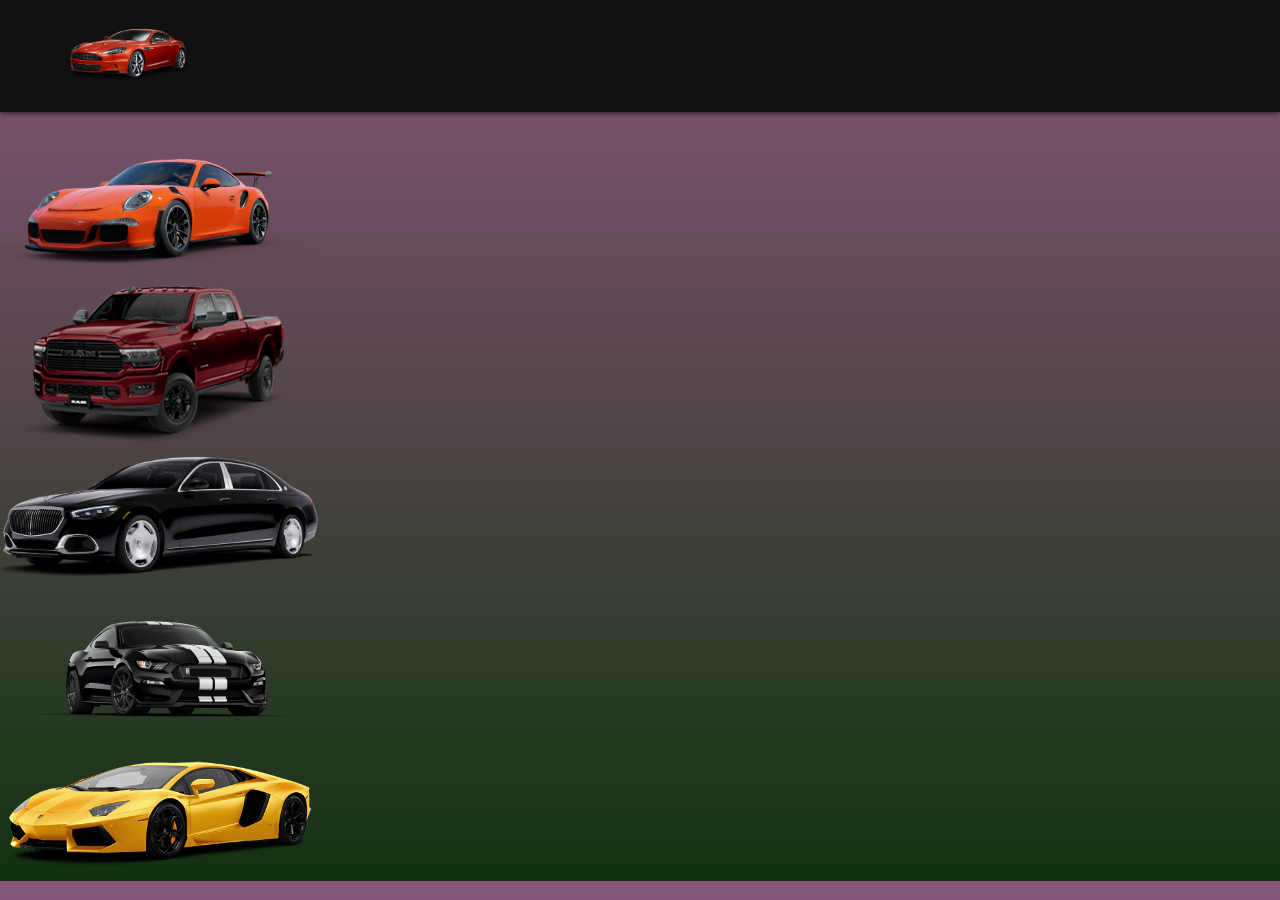
==== SiteEscola/index.html @ 00d29545 "Add files via upload" ====
<!DOCTYPE html>
<html lang="en">
<head>
    <meta charset="UTF-8">
    <meta http-equiv="X-UA-Compatible" content="IE=edge">
    <meta name="viewport" content="width=device-width, initial-scale=1.0">
    <title>Document</title>

<link rel="stylesheet" href="style.css">
<body>
    
<header class="cabeçalho">
  <img class="cabeçalho-imagem" src="./img/cabecalho-imagem.png" alt="LOGOTIPO DA ESCOLA">
</header>
 <section class="escola">
  <h2 class="escola-titulo-um">Tudo sobre carros>
  </h2>
    <p class="escola-texto-um">informações sobre carros</p>
    <p class="carros-texto-dois">Carros top</p>
  <h2 class="escola-titulo-dois">Carros mto top</h2>
    <div class="carro1">
      <img class="sessao-imagem" src="./img/gt3.png" alt="REPRESENTA A ESCOLA">
    </div>

    <div cass="carro2">      
      <img class="sessao-imagem" src="./img/ram.png" alt="REPRESENTA A ESCOLA">
    </div>

    <div class="'carro3">
      <img class="sessao-imagem" src="./img/gangge.png" alt="REPRESENTA A ESCOLA">
    </div>

    <div class="carros4">
      <img class="sessao-imagem" src="./img/gt500.png" alt="REPRESENTA A ESCOLA">
    </div>

    <div class="carro5">
      <img class="sessao-imagem" src="./img/lagarto.png" alt="REPRESENTA A ESCOLA">
    </div>
 </section>

</body>
</html>
---- SiteEscola/style.css ----
*{
    margin: 0;
    padding: 0;
}
body{
    background-image: linear-gradient(#875678, #123211);
}
.cabeçalho{
    background: #111;
    position: fixed;
    top: 0;
    left: 0;
    width: 100%;
    z-index: 999px;
    box-shadow: 0px 0px 6px 0px rgba(0, 0, 0, 5);
 }
.cabeçalho-imagem{
    width: 10%;
    padding: 24px 65px;
}
.sessao-imagem {
    width: 25%;
}
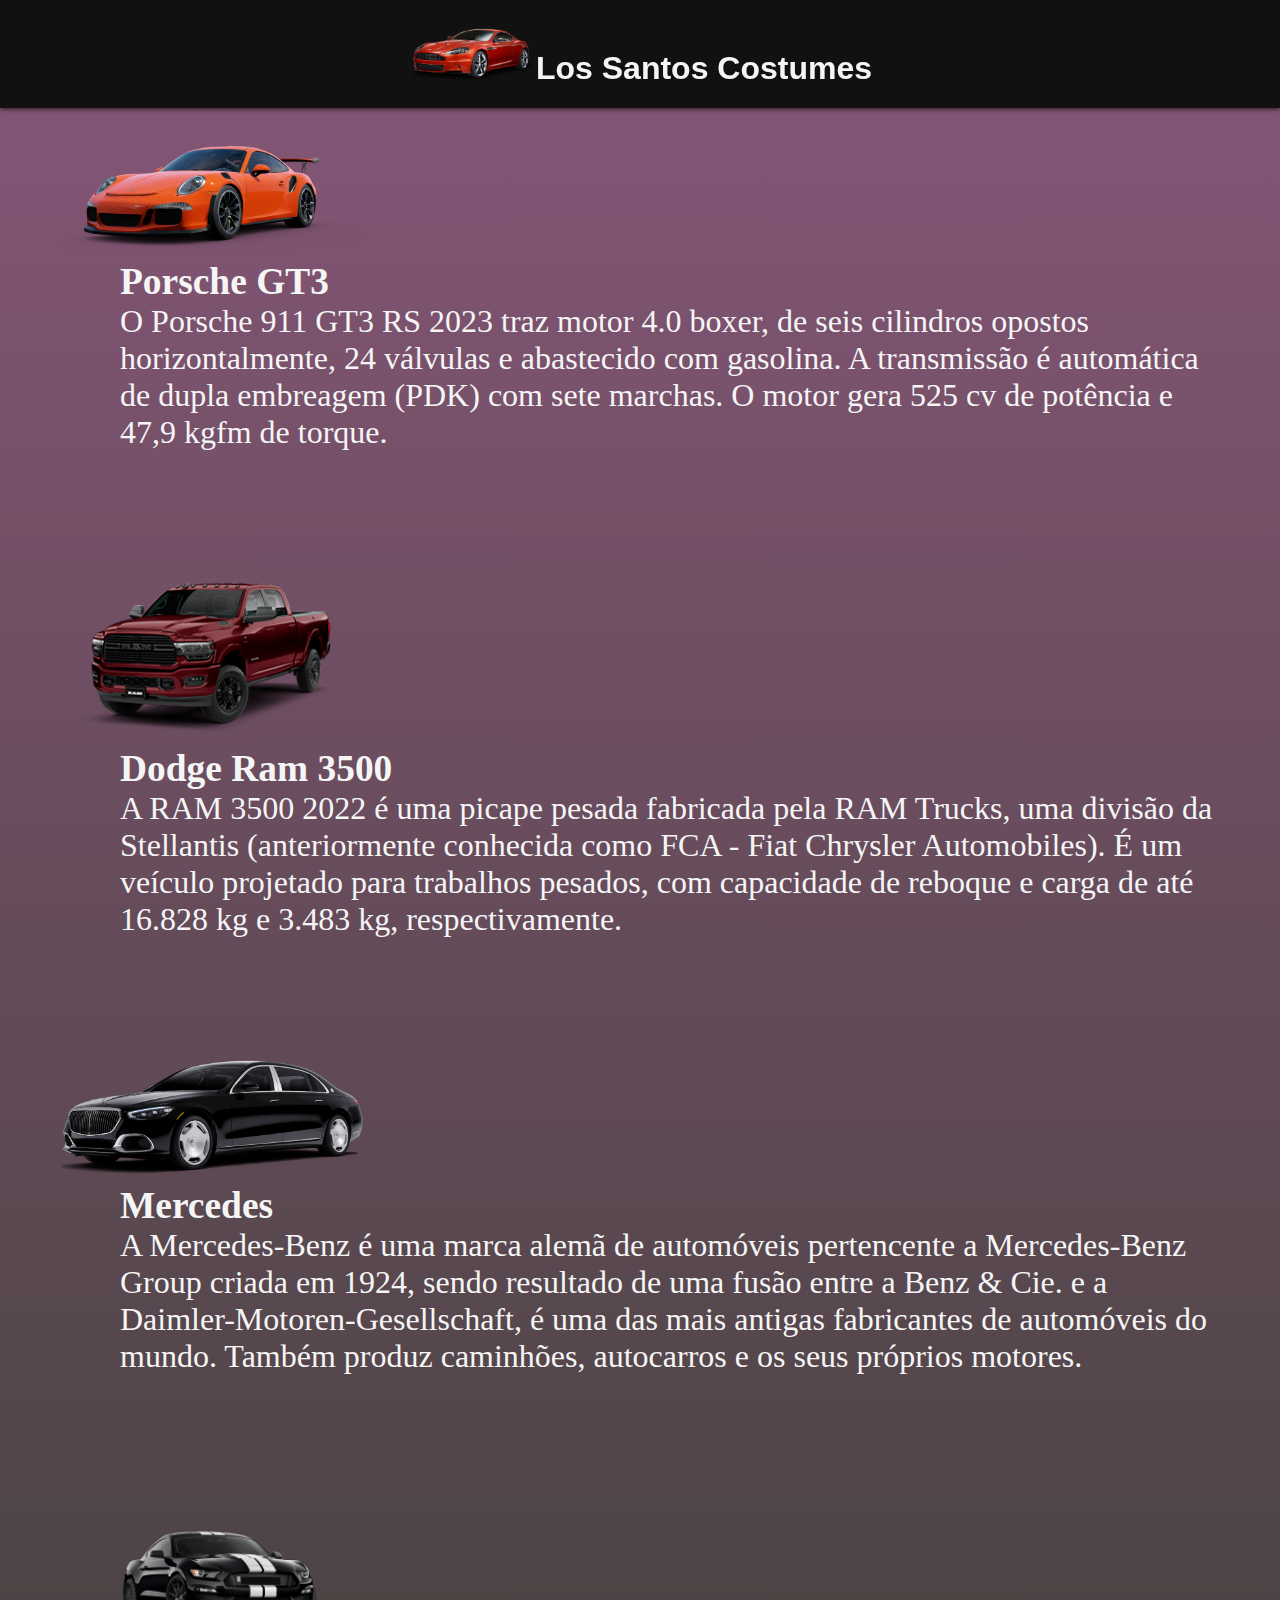
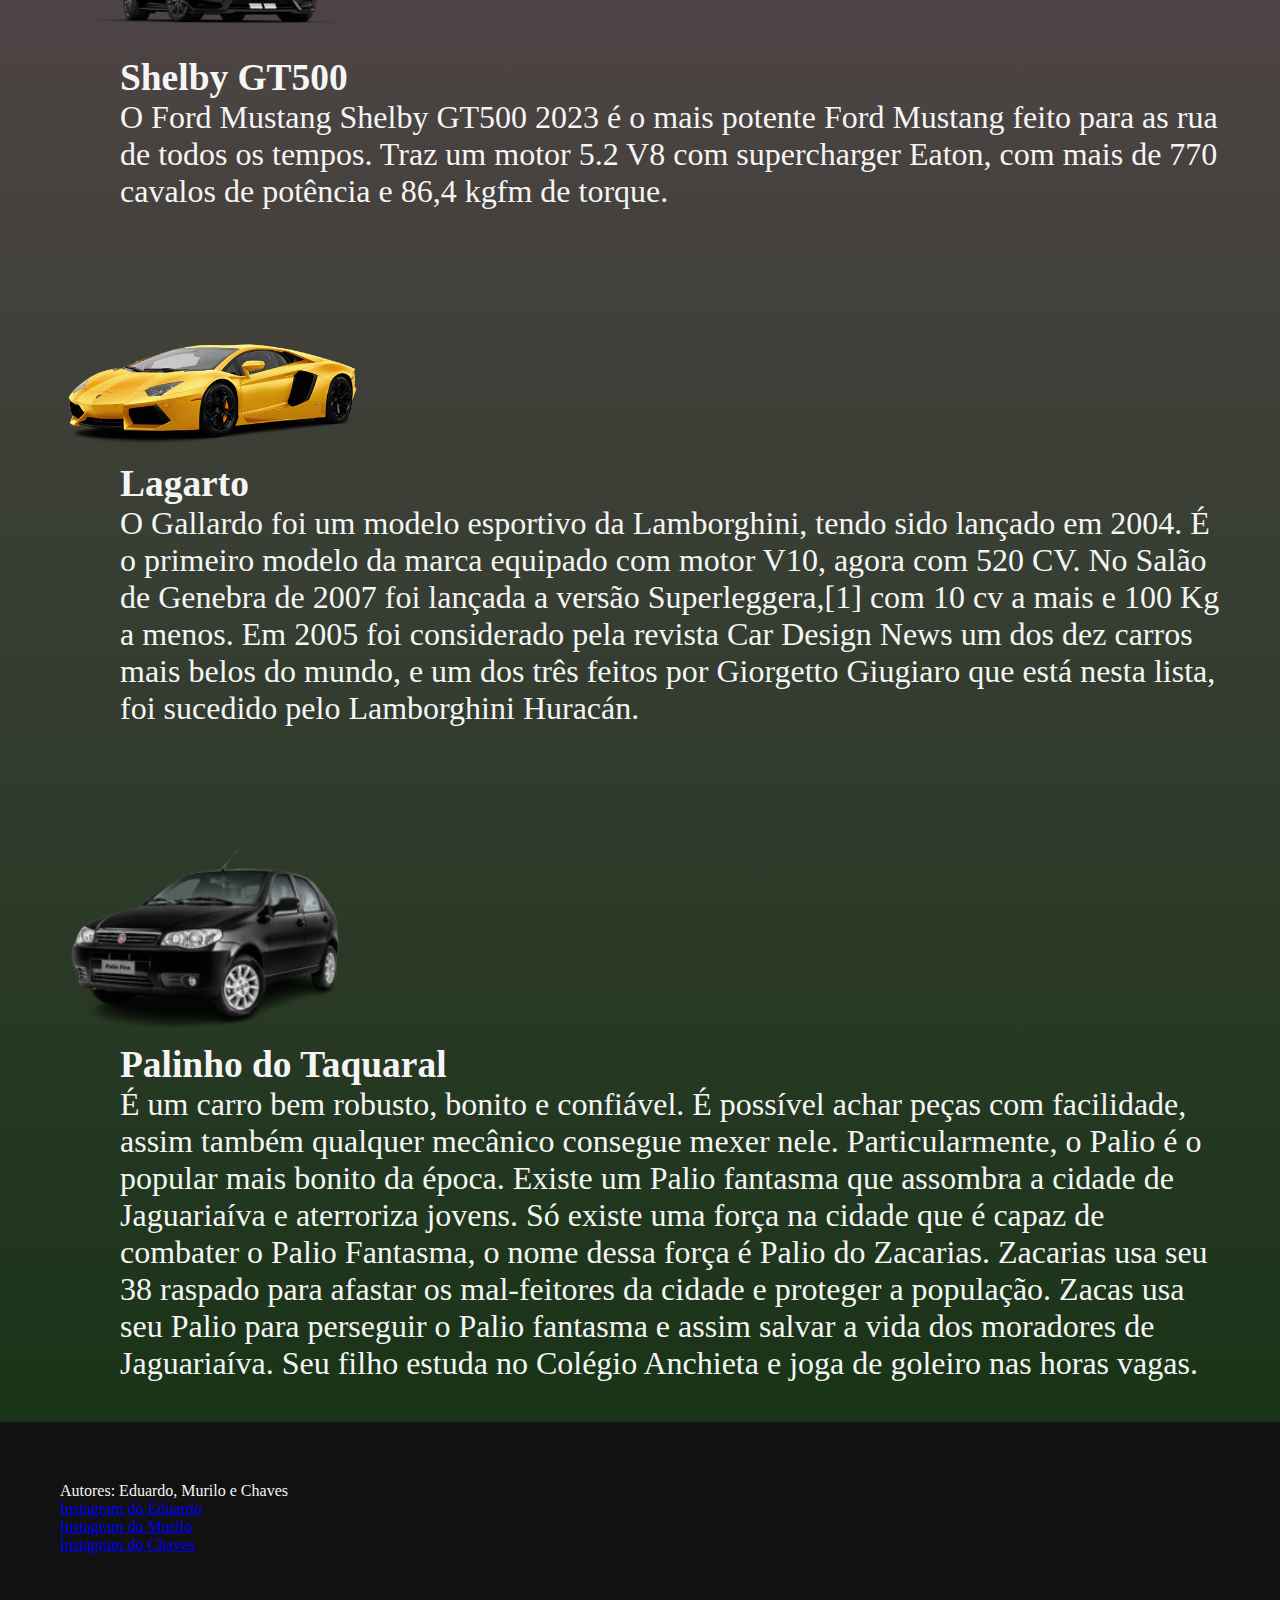
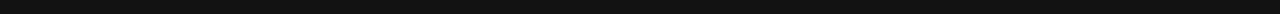
==== commit cc678510: "Add files via upload" ====
--- a/SiteEscola/index.html
+++ b/SiteEscola/index.html
@@ -10,33 +10,60 @@
 <body>
     
 <header class="cabeçalho">
-  <img class="cabeçalho-imagem" src="./img/cabecalho-imagem.png" alt="LOGOTIPO DA ESCOLA">
+  <img class="cabeçalho-imagem" src="./img/cabecalho-imagem.png">
+  <h1 class="lost">Los Santos Costumes</h1>
 </header>
  <section class="escola">
-  <h2 class="escola-titulo-um">Tudo sobre carros>
-  </h2>
-    <p class="escola-texto-um">informações sobre carros</p>
-    <p class="carros-texto-dois">Carros top</p>
-  <h2 class="escola-titulo-dois">Carros mto top</h2>
-    <div class="carro1">
-      <img class="sessao-imagem" src="./img/gt3.png" alt="REPRESENTA A ESCOLA">
+    <div class="carro">
+      <img class="sessao-imagem" src="./img/gt3.png">
+      <h3 class="espaço">Porsche GT3</h3>
+      <p class="espaço">O Porsche 911 GT3 RS 2023 traz motor 4.0 boxer, de seis cilindros opostos horizontalmente, 24 válvulas e abastecido com gasolina.
+         A transmissão é automática de dupla embreagem (PDK) com sete marchas. O motor gera 525 cv de potência e 47,9 kgfm de torque.</p>
     </div>
 
-    <div cass="carro2">      
-      <img class="sessao-imagem" src="./img/ram.png" alt="REPRESENTA A ESCOLA">
+    <div class="carro">      
+      <img class="sessao-imagem" src="./img/ram.png">
+      <h3 class="espaço">Dodge Ram 3500</h3>
+      <p class="espaço">A RAM 3500 2022 é uma picape pesada fabricada pela RAM Trucks, uma divisão da Stellantis (anteriormente conhecida como FCA - Fiat Chrysler Automobiles). 
+        É um veículo projetado para trabalhos pesados, com capacidade de reboque e carga de até 16.828 kg e 3.483 kg, respectivamente.</p>
     </div>
 
-    <div class="'carro3">
-      <img class="sessao-imagem" src="./img/gangge.png" alt="REPRESENTA A ESCOLA">
+    <div class="carro">
+      <img class="sessao-imagem" src="./img/gangge.png">
+      <h3 class="espaço">Mercedes</h3>
+      <p class="espaço">A Mercedes-Benz é uma marca alemã de automóveis pertencente a Mercedes-Benz Group criada em 1924, sendo resultado de uma fusão entre a Benz & Cie.
+         e a Daimler-Motoren-Gesellschaft, é uma das mais antigas fabricantes de automóveis do mundo. Também produz caminhões, autocarros e os seus próprios motores.</p>
     </div>
 
-    <div class="carros4">
-      <img class="sessao-imagem" src="./img/gt500.png" alt="REPRESENTA A ESCOLA">
+    <div class="carro">
+      <img class="sessao-imagem" src="./img/gt500.png">
+      <h3 class="espaço">Shelby GT500</h3>
+      <p class="espaço">O Ford Mustang Shelby GT500 2023 é o mais potente Ford Mustang feito para as rua de todos os tempos.
+         Traz um motor 5.2 V8 com supercharger Eaton, com mais de 770 cavalos de potência e 86,4 kgfm de torque.</p>
     </div>
 
-    <div class="carro5">
-      <img class="sessao-imagem" src="./img/lagarto.png" alt="REPRESENTA A ESCOLA">
+    <div class="carro">
+      <img class="sessao-imagem" src="./img/lagarto.png">
+      <h3 class="espaço">Lagarto</h3>
+      <p class="espaço">O Gallardo foi um modelo esportivo da Lamborghini, tendo sido lançado em 2004.
+         É o primeiro modelo da marca equipado com motor V10, agora com 520 CV. No Salão de Genebra de 2007 foi lançada a versão Superleggera,[1] com 10 cv a mais e 100 Kg a menos.
+         Em 2005 foi considerado pela revista Car Design News um dos dez carros mais belos do mundo, e um dos três feitos por Giorgetto Giugiaro que está nesta lista, foi sucedido pelo Lamborghini Huracán.</p>
     </div>
+    <div class="carro">
+      <img class="palio" src="./img/palio.png">
+      <h3 class="espaço">Palinho do Taquaral</h3>
+      <p class="espaço">É um carro bem robusto, bonito e confiável. É possível achar peças com facilidade, assim também qualquer mecânico consegue mexer nele.
+         Particularmente, o Palio é o popular mais bonito da época. Existe um Palio fantasma que assombra a cidade de Jaguariaíva e aterroriza jovens.
+        Só existe uma força na cidade que é capaz de combater o Palio Fantasma, o nome dessa força é Palio do Zacarias.
+      Zacarias usa seu 38 raspado para afastar os mal-feitores da cidade e proteger a população.
+    Zacas usa seu Palio para perseguir o Palio fantasma e assim salvar a vida dos moradores de Jaguariaíva. Seu filho estuda no Colégio Anchieta e joga de goleiro nas horas vagas.</p>
+    </div>
+    <footer class="rodape">
+      <p>Autores: Eduardo, Murilo e Chaves</p>
+      <p><a href="https://instagram.com/dumetring" target="_blank">Instagram do Eduardo</a></p>
+      <p><a href="https://instagram.com/murilo_oliver98" target="_blank">Instagram do Murilo</a></p>
+      <p><a href="https://instagram.com/leonardo_moreira043" target="_blank">Instagram do Chaves</a></p>
+    </footer>
  </section>
 
 </body>
--- a/SiteEscola/style.css
+++ b/SiteEscola/style.css
@@ -13,11 +13,53 @@
     width: 100%;
     z-index: 999px;
     box-shadow: 0px 0px 6px 0px rgba(0, 0, 0, 5);
+    display: flex;
+    justify-content: center;
  }
 .cabeçalho-imagem{
     width: 10%;
-    padding: 24px 65px;
+    padding: 24px 0;
 }
 .sessao-imagem {
     width: 25%;
-}+}
+.palio{
+    width: 25%;
+    
+}
+.palio:hover {
+    animation: shake 1.5s;
+    animation-iteration-count: infinite;
+  }
+  
+  @keyframes shake {
+    0% { transform: translate(2px, 2px) rotate(0deg); }
+    20% { transform: translate(-2px, -4px) rotate(-2deg); }
+    40% { transform: translate(-6px, 0px) rotate(2deg); }
+    60% { transform: translate(6px, 4px) rotate(0deg); }
+    40% { transform: translate(2px, -2px) rotate(2deg); }
+    50% { transform: translate(-2px, 4px) rotate(-2deg); }
+    60% { transform: translate(-6px, 2px) rotate(0deg); }
+    70% { transform: translate(6px, 2px) rotate(-2deg); }
+    80% { transform: translate(-2px, -2px) rotate(2deg); }
+    90% { transform: translate(2px, 4px) rotate(0deg); }
+    100% { transform: translate(2px, -4px) rotate(-2deg); }
+  }
+  .lost {
+    color: #f5f5f5;
+    font-family: 'Lucida Sans', 'Lucida Sans Regular', 'Lucida Grande', 'Lucida Sans Unicode', Geneva, Verdana, sans-serif;
+    padding: 50px 0 0 0;
+  }
+  .carro {
+    padding: 80px 0 40px 60px;
+    color: #f5f5f5;
+    font-size: 200%;
+  }
+  .espaço {
+    padding: 0 60px;
+  }
+  .rodape {
+    background-color: #111;
+    color: #f5f5f5;
+    padding: 60px;
+  }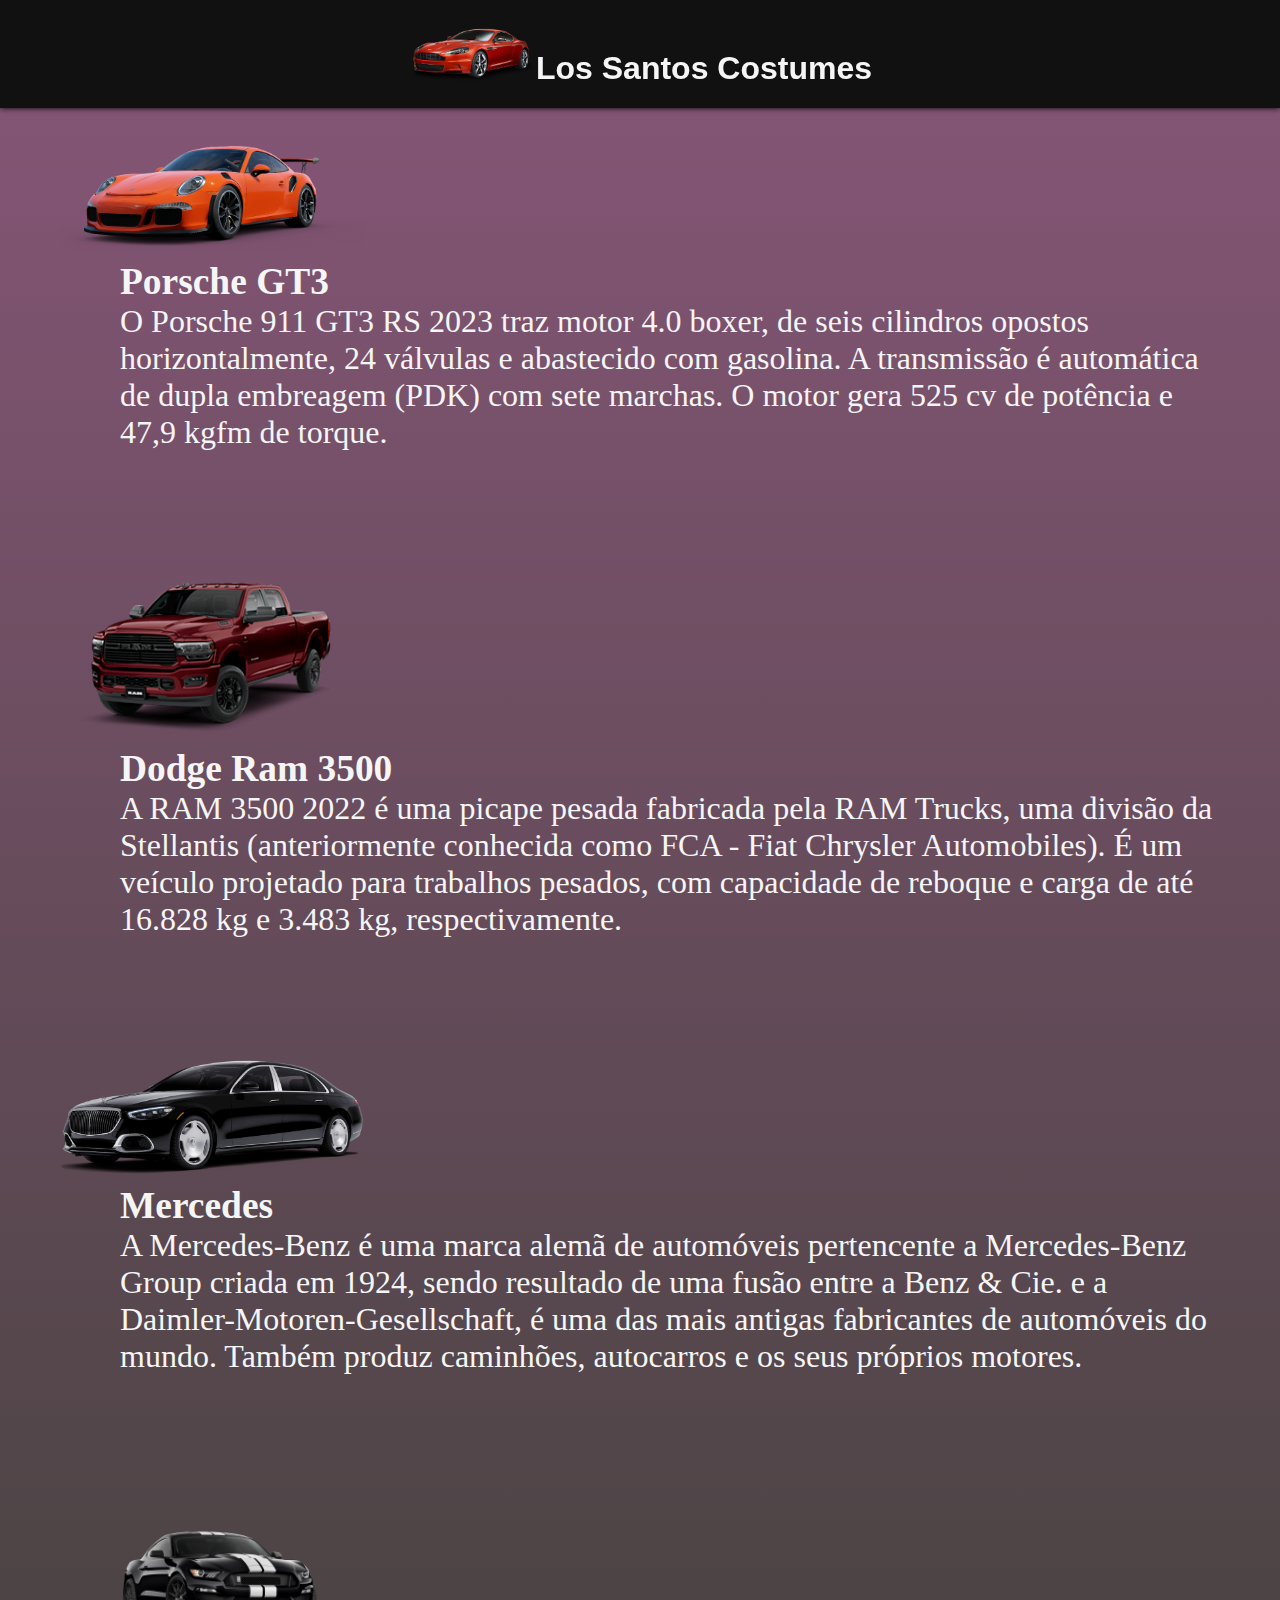
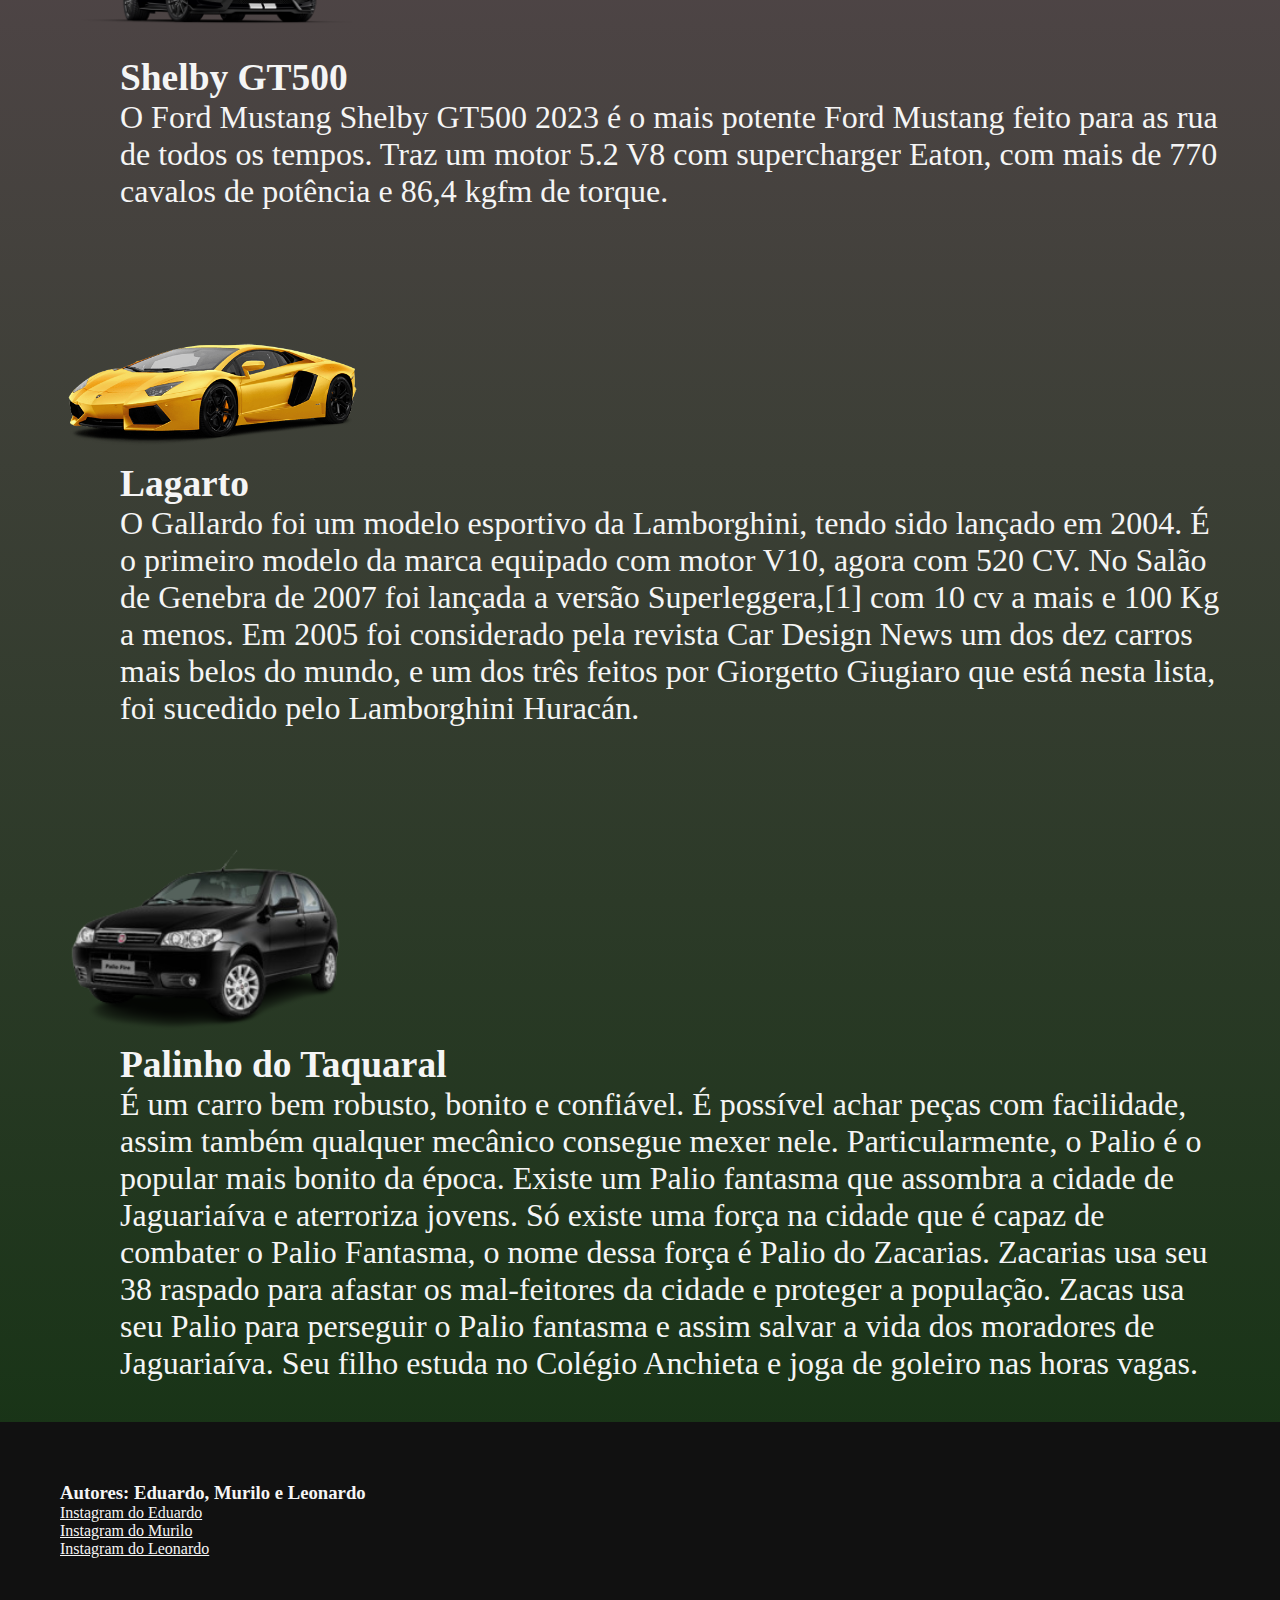
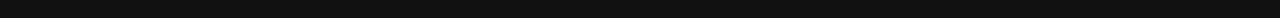
==== commit f3f47411: "Add files via upload" ====
--- a/SiteEscola/index.html
+++ b/SiteEscola/index.html
@@ -4,15 +4,16 @@
     <meta charset="UTF-8">
     <meta http-equiv="X-UA-Compatible" content="IE=edge">
     <meta name="viewport" content="width=device-width, initial-scale=1.0">
-    <title>Document</title>
+    <title>Los Santos Customes</title>
+    <link rel="icon" href="./img/cabecalho-imagem.png">
 
 <link rel="stylesheet" href="style.css">
-<body>
     
 <header class="cabeçalho">
   <img class="cabeçalho-imagem" src="./img/cabecalho-imagem.png">
   <h1 class="lost">Los Santos Costumes</h1>
 </header>
+<body>
  <section class="escola">
     <div class="carro">
       <img class="sessao-imagem" src="./img/gt3.png">
@@ -59,10 +60,10 @@
     Zacas usa seu Palio para perseguir o Palio fantasma e assim salvar a vida dos moradores de Jaguariaíva. Seu filho estuda no Colégio Anchieta e joga de goleiro nas horas vagas.</p>
     </div>
     <footer class="rodape">
-      <p>Autores: Eduardo, Murilo e Chaves</p>
+      <h3>Autores: Eduardo, Murilo e Leonardo</h3>
       <p><a href="https://instagram.com/dumetring" target="_blank">Instagram do Eduardo</a></p>
       <p><a href="https://instagram.com/murilo_oliver98" target="_blank">Instagram do Murilo</a></p>
-      <p><a href="https://instagram.com/leonardo_moreira043" target="_blank">Instagram do Chaves</a></p>
+      <p><a href="https://instagram.com/leonardo_moreira043" target="_blank">Instagram do Leonardo</a></p>
     </footer>
  </section>
 
--- a/SiteEscola/style.css
+++ b/SiteEscola/style.css
@@ -62,4 +62,10 @@
     background-color: #111;
     color: #f5f5f5;
     padding: 60px;
+  }
+  a{
+    color: #f5f5f5;
+  }
+  a:hover {
+    color:aquamarine;
   }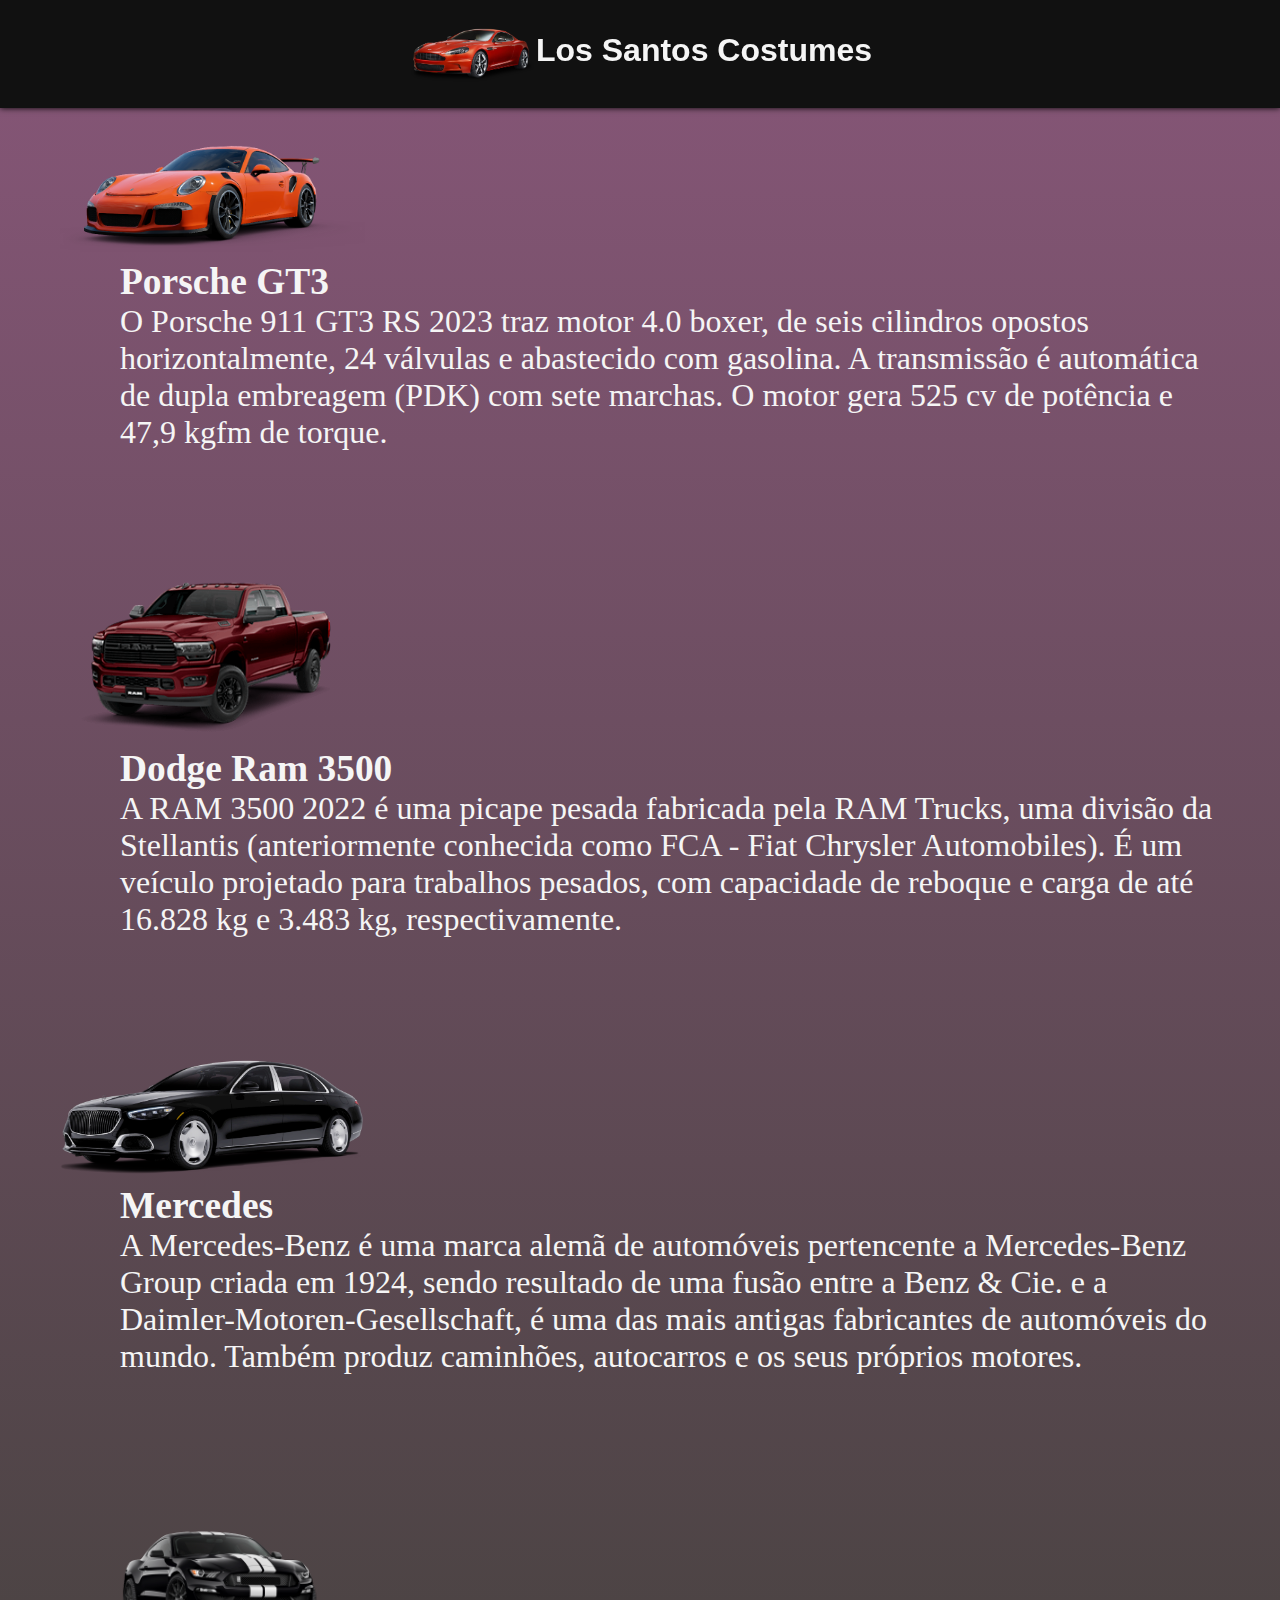
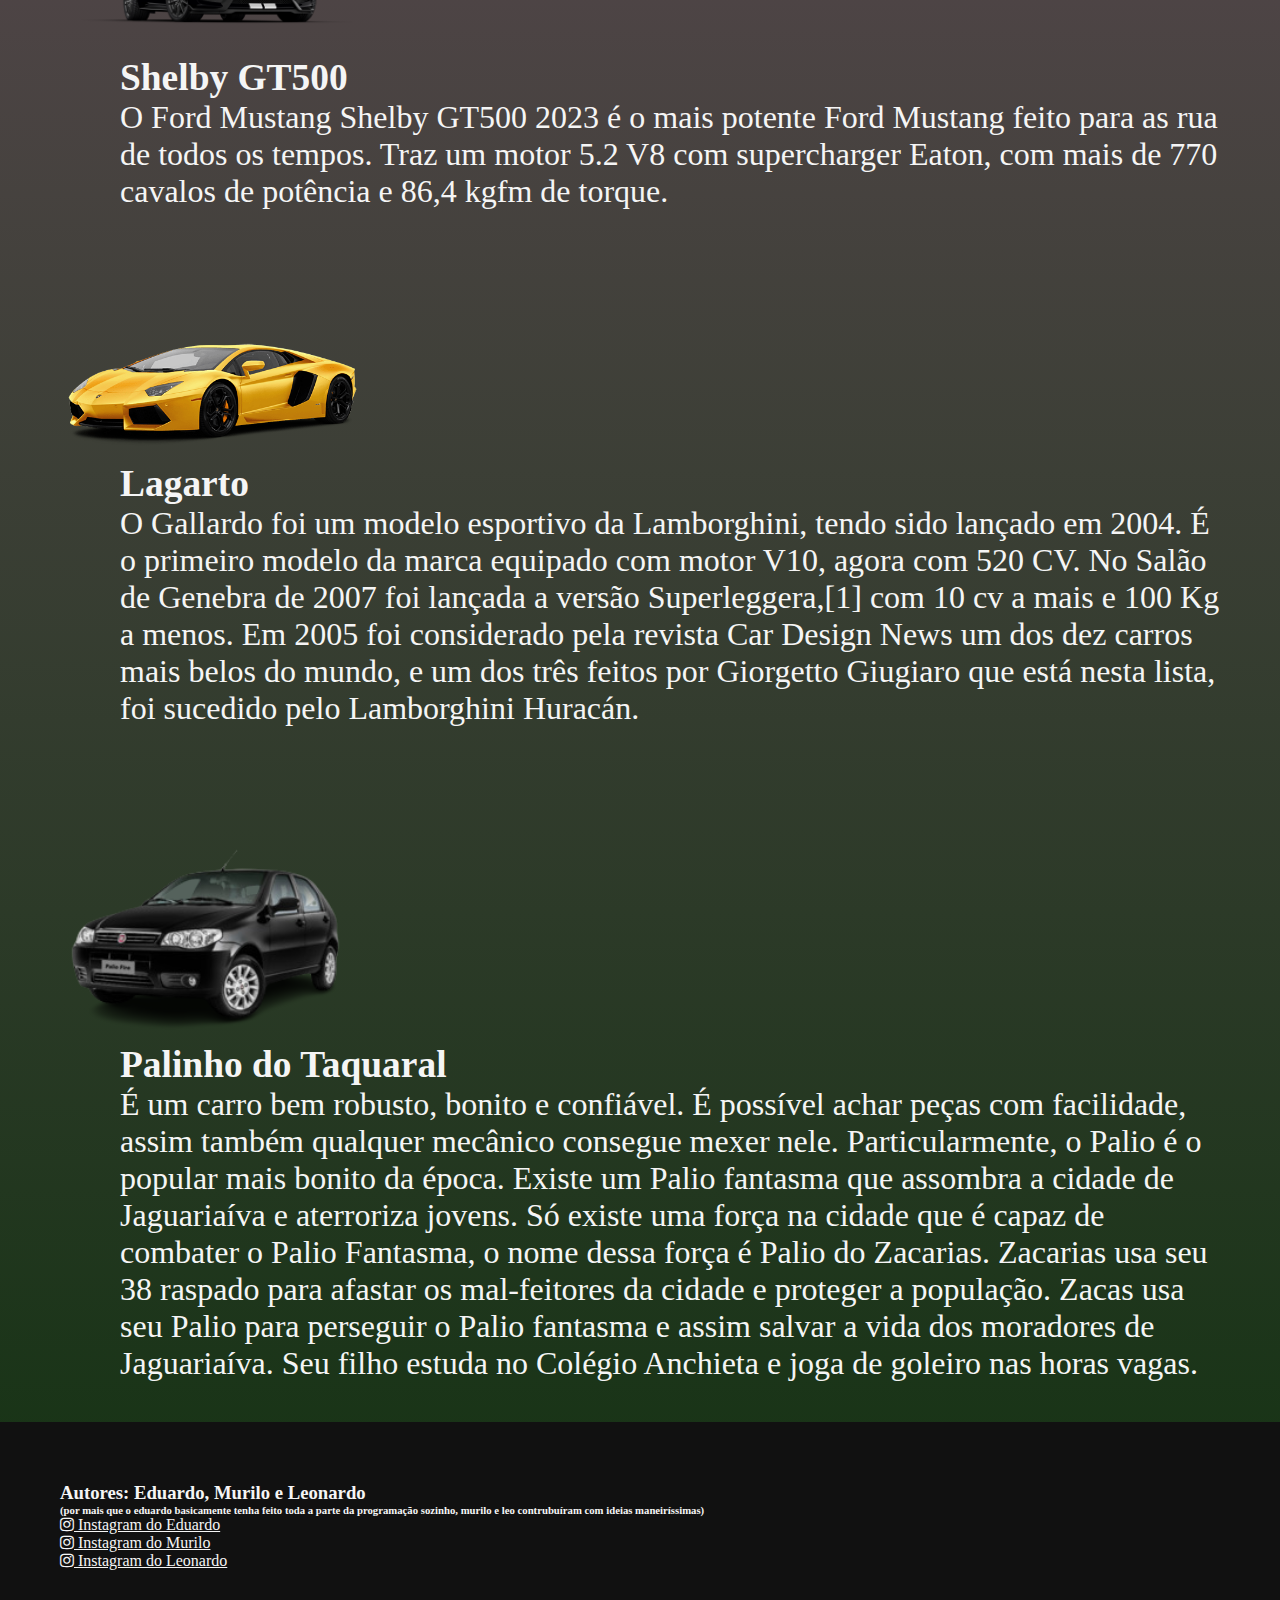
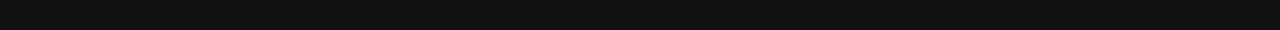
==== commit 1e66be1b: "Add files via upload" ====
--- a/SiteEscola/index.html
+++ b/SiteEscola/index.html
@@ -6,14 +6,15 @@
     <meta name="viewport" content="width=device-width, initial-scale=1.0">
     <title>Los Santos Customes</title>
     <link rel="icon" href="./img/cabecalho-imagem.png">
+    <link rel="stylesheet" href="https://cdnjs.cloudflare.com/ajax/libs/font-awesome/4.7.0/css/font-awesome.min.css">
 
 <link rel="stylesheet" href="style.css">
-    
+    <body>
 <header class="cabeçalho">
   <img class="cabeçalho-imagem" src="./img/cabecalho-imagem.png">
   <h1 class="lost">Los Santos Costumes</h1>
 </header>
-<body>
+
  <section class="escola">
     <div class="carro">
       <img class="sessao-imagem" src="./img/gt3.png">
@@ -61,9 +62,10 @@
     </div>
     <footer class="rodape">
       <h3>Autores: Eduardo, Murilo e Leonardo</h3>
-      <p><a href="https://instagram.com/dumetring" target="_blank">Instagram do Eduardo</a></p>
-      <p><a href="https://instagram.com/murilo_oliver98" target="_blank">Instagram do Murilo</a></p>
-      <p><a href="https://instagram.com/leonardo_moreira043" target="_blank">Instagram do Leonardo</a></p>
+      <h6>(por mais que o eduardo basicamente tenha feito toda a parte da programação sozinho, murilo e leo contrubuíram com ideias maneiríssimas)</h6>
+      <p><a href="https://instagram.com/dumetring" target="_blank"><i class="fa fa-instagram"></i> Instagram do Eduardo</a></p>
+      <p><a href="https://instagram.com/murilo_oliver98" target="_blank"><i class="fa fa-instagram"></i> Instagram do Murilo</a></p>
+      <p><a href="https://instagram.com/leonardo_moreira043" target="_blank"><i class="fa fa-instagram"></i> Instagram do Leonardo</a></p>
     </footer>
  </section>
 
--- a/SiteEscola/style.css
+++ b/SiteEscola/style.css
@@ -48,7 +48,7 @@
   .lost {
     color: #f5f5f5;
     font-family: 'Lucida Sans', 'Lucida Sans Regular', 'Lucida Grande', 'Lucida Sans Unicode', Geneva, Verdana, sans-serif;
-    padding: 50px 0 0 0;
+    padding: 2.5% 0 0 0;
   }
   .carro {
     padding: 80px 0 40px 60px;
